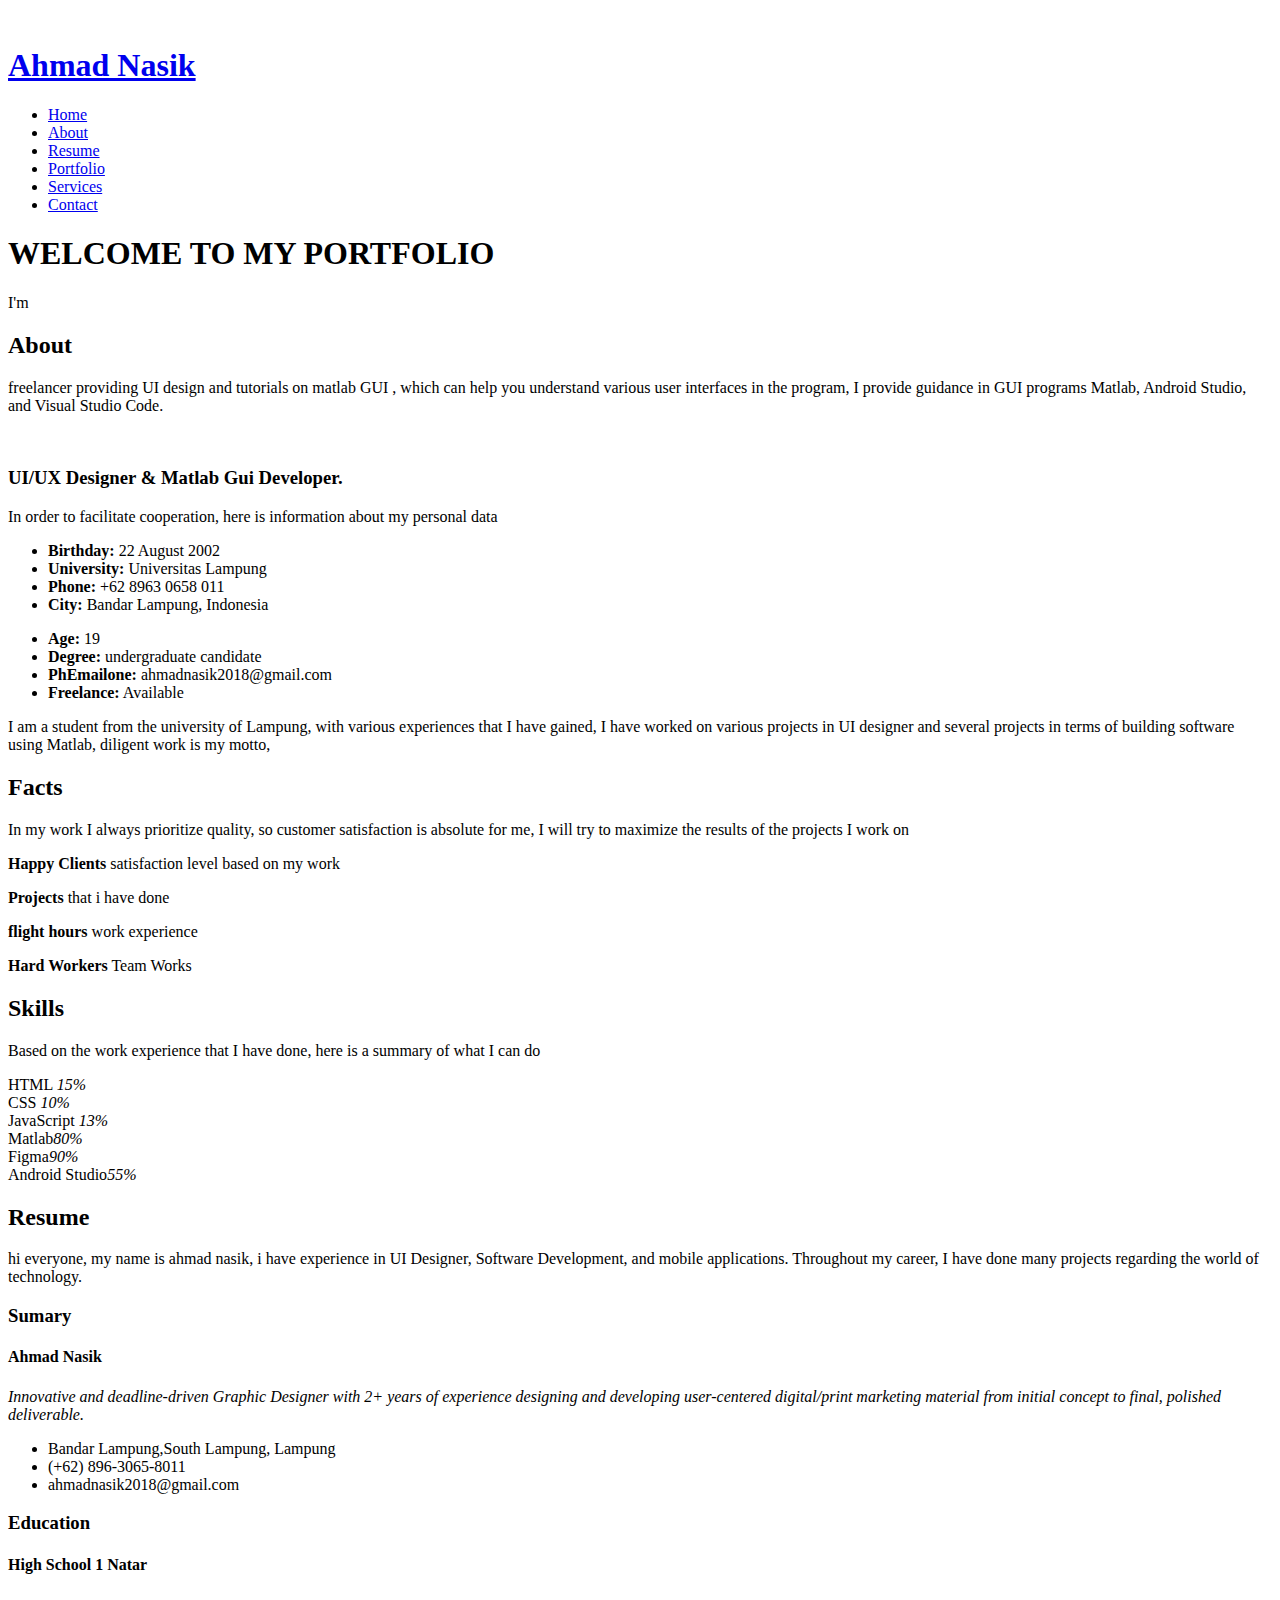
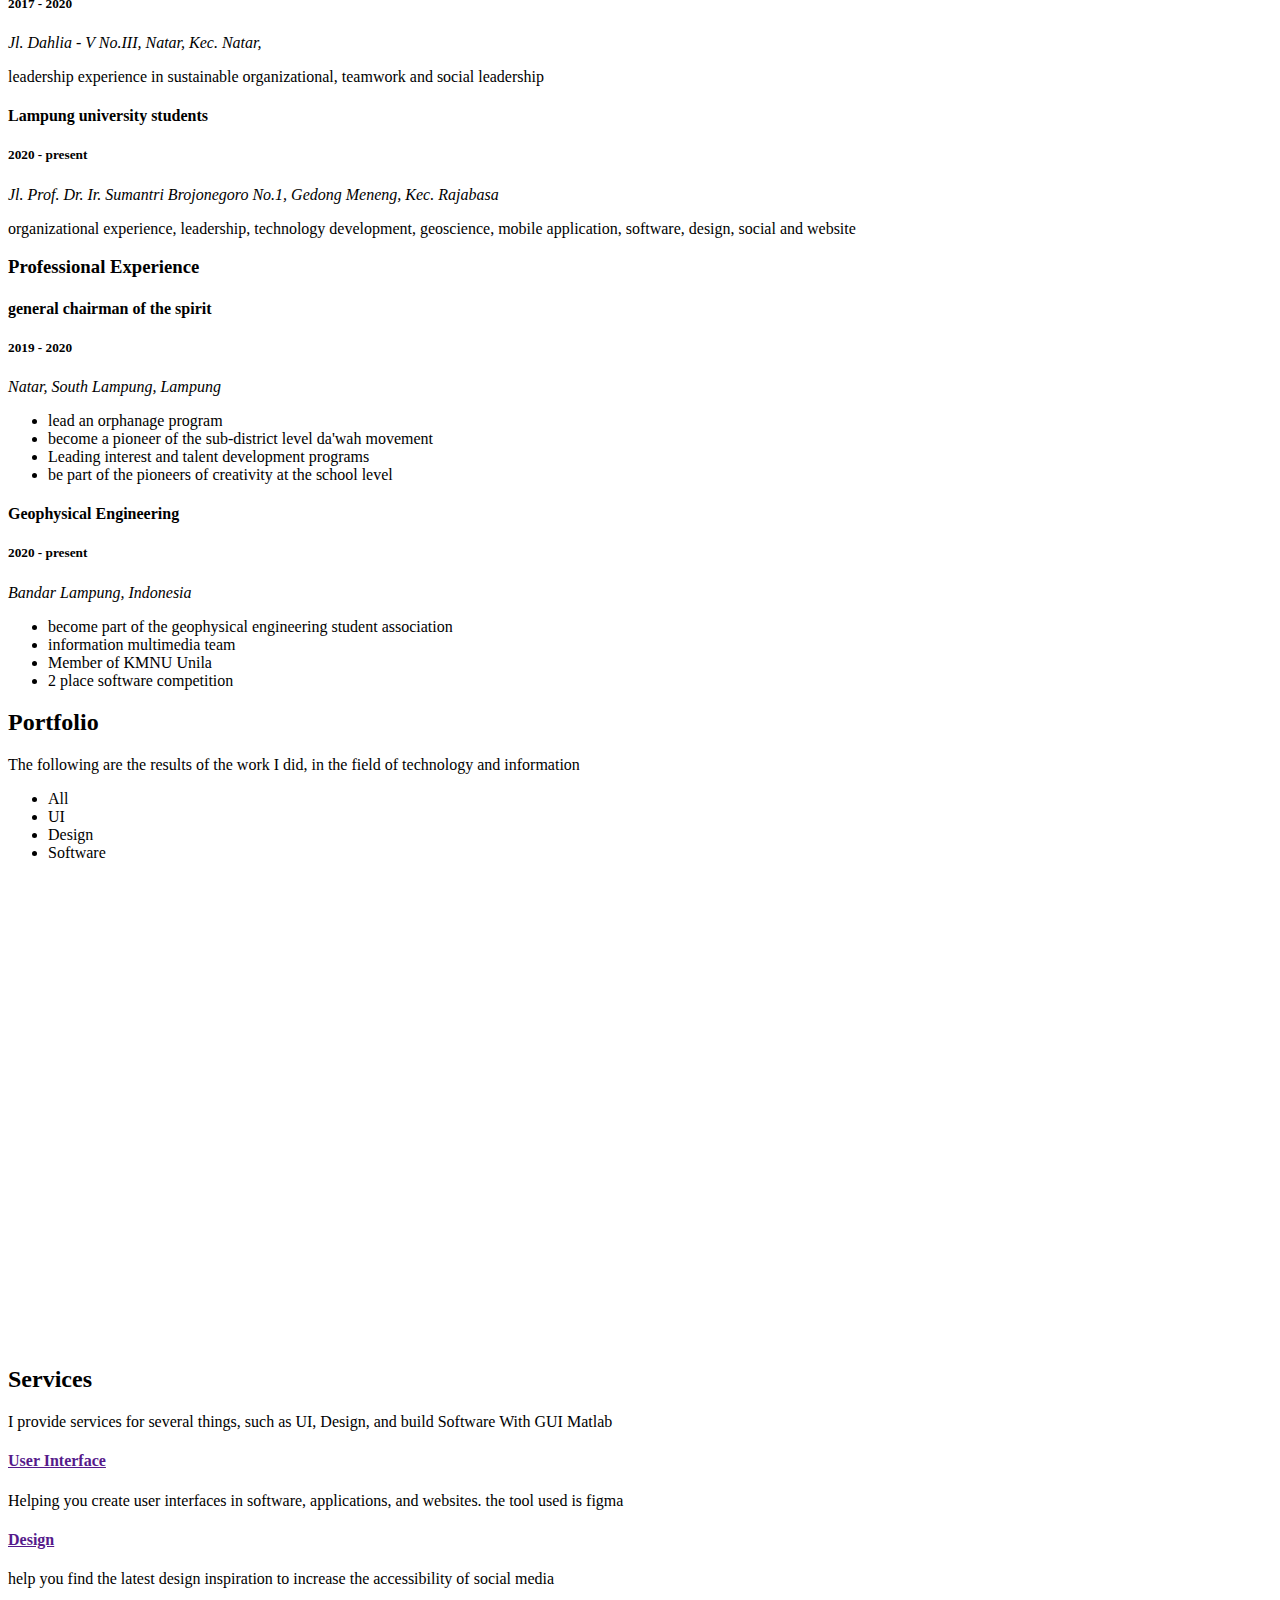
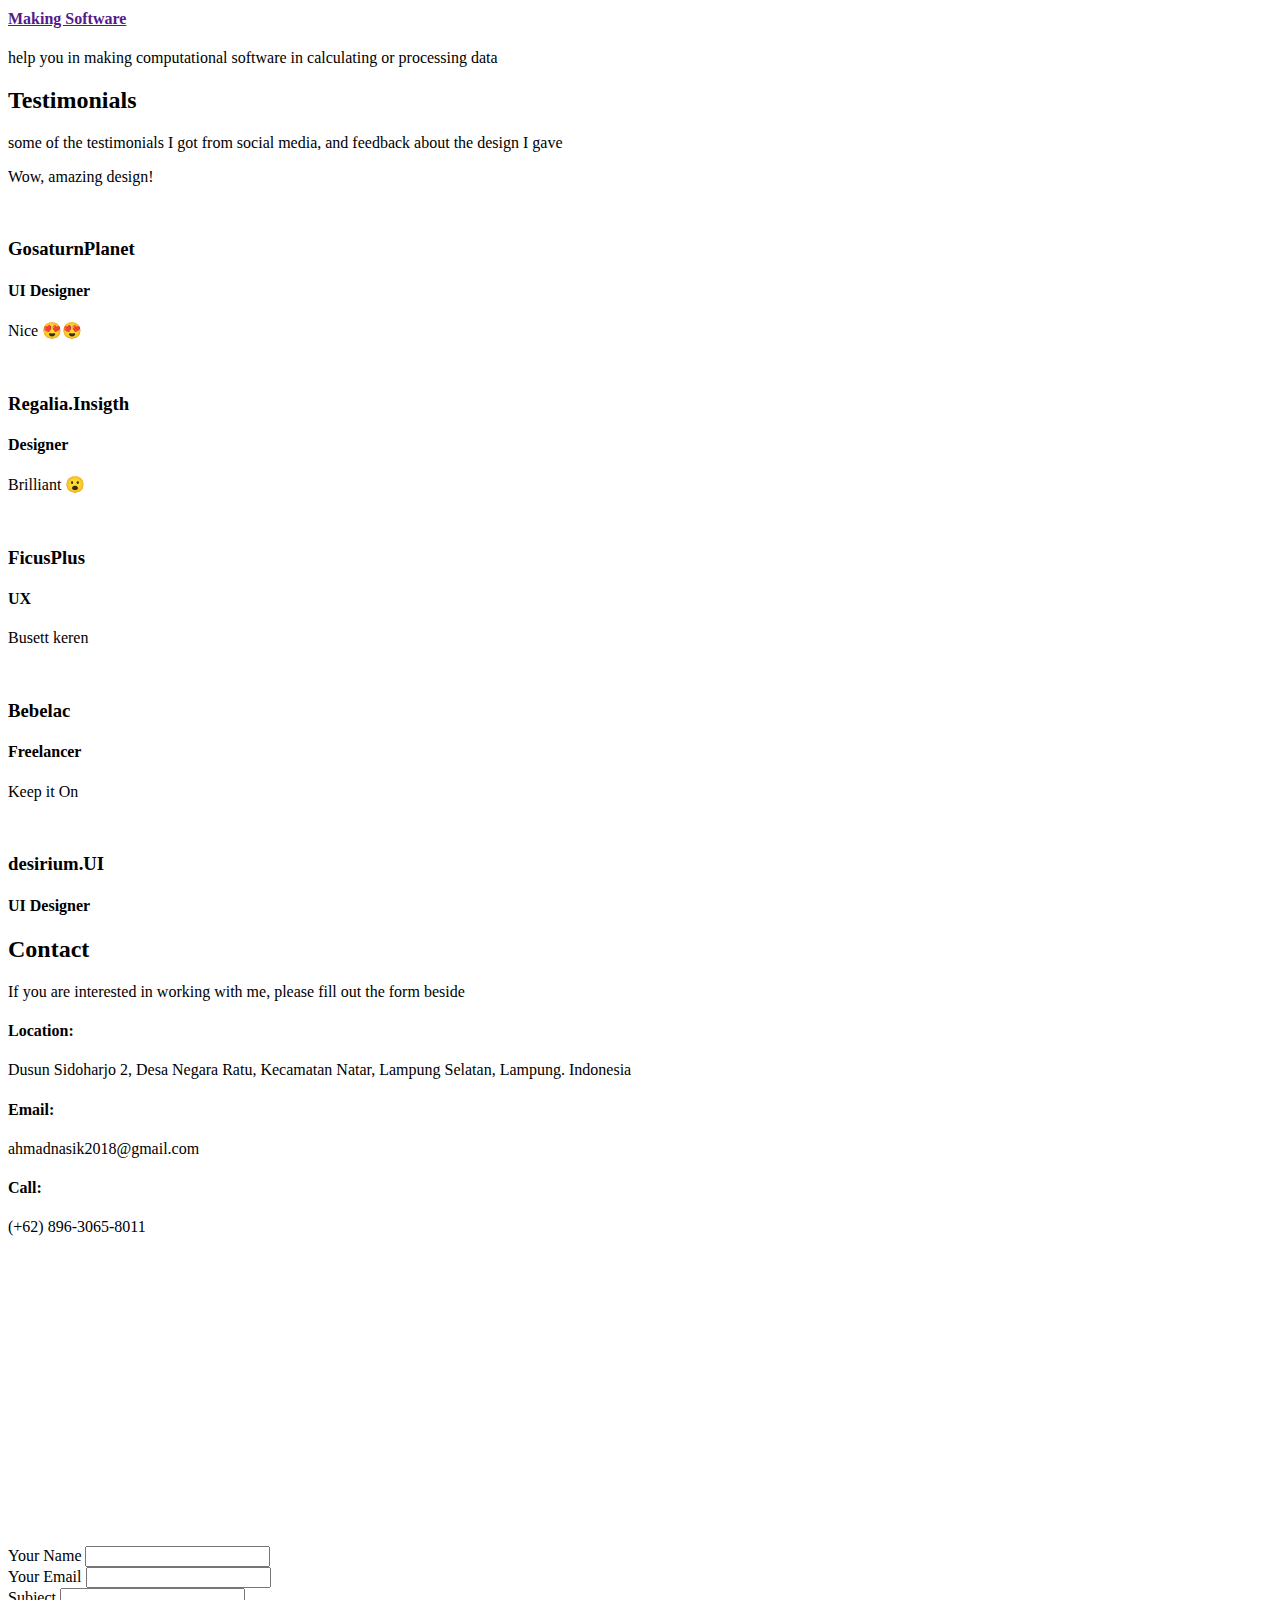
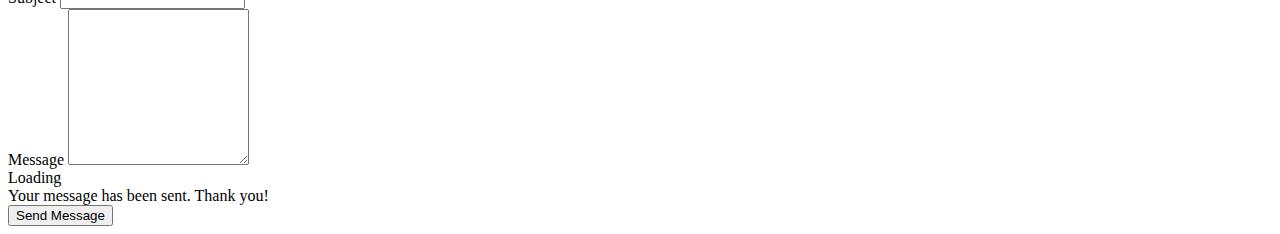
==== index.html @ 0ceb69dc "Add files via upload" ====
<!DOCTYPE html>
<html lang="en">

<head>
  <meta charset="utf-8">
  <meta content="width=device-width, initial-scale=1.0" name="viewport">

  <title>iPortfolio Bootstrap Template - Index</title>
  <meta content="" name="description">
  <meta content="" name="keywords">

  <!-- Favicons -->
  <link href="assets/img/favicon.png" rel="icon">
  <link href="assets/img/apple-touch-icon.png" rel="apple-touch-icon">

  <!-- Google Fonts -->
  <link href="https://fonts.googleapis.com/css?family=Open+Sans:300,300i,400,400i,600,600i,700,700i|Raleway:300,300i,400,400i,500,500i,600,600i,700,700i|Poppins:300,300i,400,400i,500,500i,600,600i,700,700i" rel="stylesheet">

  <!-- Vendor CSS Files -->
  <link href="assets/vendor/aos/aos.css" rel="stylesheet">
  <link href="assets/vendor/bootstrap/css/bootstrap.min.css" rel="stylesheet">
  <link href="assets/vendor/bootstrap-icons/bootstrap-icons.css" rel="stylesheet">
  <link href="assets/vendor/boxicons/css/boxicons.min.css" rel="stylesheet">
  <link href="assets/vendor/glightbox/css/glightbox.min.css" rel="stylesheet">
  <link href="assets/vendor/swiper/swiper-bundle.min.css" rel="stylesheet">

  <!-- Template Main CSS File -->
  <link href="assets/css/style.css" rel="stylesheet">

  <!-- =======================================================
  * Template Name: iPortfolio - v3.7.0
  * Template URL: https://bootstrapmade.com/iportfolio-bootstrap-portfolio-websites-template/
  * Author: BootstrapMade.com
  * License: https://bootstrapmade.com/license/
  ======================================================== -->
</head>

<body>

  <!-- ======= Mobile nav toggle button ======= -->
  <i class="bi bi-list mobile-nav-toggle d-xl-none"></i>

  <!-- ======= Header ======= -->
  <header id="header">
    <div class="d-flex flex-column">

      <div class="profile">
        <img src="assets/img/profile-img.jpeg" alt="" class="img-fluid rounded-circle">
        <h1 class="text-light"><a href="index.html">Ahmad Nasik</a></h1>
        <div class="social-links mt-3 text-center">
          <a href="@UI_UX_AhmadNasik" class="twitter"><i class="bx bxl-telegram"></i></a>
          <a href="https://web.facebook.com/ahmad.nasik.948" class="facebook"><i class="bx bxl-facebook"></i></a>
          <a href="https://instagram.com/ahmad_nasik.08?igshid=YmMyMTA2M2Y=" class="instagram"><i class="bx bxl-instagram"></i></a>
          <a href="https://dribbble.com/AhmadNasik" class="google-plus"><i class="bx bxl-dribbble"></i></a>
        </div>
      </div>

      <nav id="navbar" class="nav-menu navbar">
        <ul>
          <li><a href="#hero" class="nav-link scrollto active"><i class="bx bx-home"></i> <span>Home</span></a></li>
          <li><a href="#about" class="nav-link scrollto"><i class="bx bx-user"></i> <span>About</span></a></li>
          <li><a href="#resume" class="nav-link scrollto"><i class="bx bx-file-blank"></i> <span>Resume</span></a></li>
          <li><a href="#portfolio" class="nav-link scrollto"><i class="bx bx-book-content"></i> <span>Portfolio</span></a></li>
          <li><a href="#services" class="nav-link scrollto"><i class="bx bx-server"></i> <span>Services</span></a></li>
          <li><a href="#contact" class="nav-link scrollto"><i class="bx bx-envelope"></i> <span>Contact</span></a></li>
        </ul>
      </nav><!-- .nav-menu -->
    </div>
  </header><!-- End Header -->

  <!-- ======= Hero Section ======= -->
  <section id="hero" class="d-flex flex-column justify-content-center align-items-center">
    <div class="hero-container" data-aos="fade-in">
      <h1>WELCOME TO MY PORTFOLIO</h1>
      <p>I'm <span class="typed" data-typed-items="Designer, Developer, Engineer"></span></p>
    </div>
  </section><!-- End Hero -->

  <main id="main">

    <!-- ======= About Section ======= -->
    <section id="about" class="about">
      <div class="container">

        <div class="section-title">
          <h2>About</h2>
          <p>freelancer providing UI design and tutorials on matlab GUI , which can help you understand various user interfaces in the program, I provide guidance in GUI programs Matlab, Android Studio, and Visual Studio Code.</p>
        </div>

        <div class="row">
          <div class="col-lg-4" data-aos="fade-right">
            <img src="assets/img/profile2-img.png" class="img-fluid" alt="">
          </div>
          <div class="col-lg-8 pt-4 pt-lg-0 content" data-aos="fade-left">
            <h3>UI/UX Designer &amp; Matlab Gui Developer.</h3>
            <p class="fst-italic">
              In order to facilitate cooperation, here is information about my personal data
            </p>
            <div class="row">
              <div class="col-lg-6">
                <ul>
                  <li><i class="bi bi-chevron-right"></i> <strong>Birthday:</strong> <span>22 August 2002</span></li>
                  <li><i class="bi bi-chevron-right"></i> <strong>University:</strong> <span>Universitas Lampung</span></li>
                  <li><i class="bi bi-chevron-right"></i> <strong>Phone:</strong> <span>+62 8963 0658 011</span></li>
                  <li><i class="bi bi-chevron-right"></i> <strong>City:</strong> <span>Bandar Lampung, Indonesia</span></li>
                </ul>
              </div>
              <div class="col-lg-6">
                <ul>
                  <li><i class="bi bi-chevron-right"></i> <strong>Age:</strong> <span>19</span></li>
                  <li><i class="bi bi-chevron-right"></i> <strong>Degree:</strong> <span>undergraduate candidate</span></li>
                  <li><i class="bi bi-chevron-right"></i> <strong>PhEmailone:</strong> <span>ahmadnasik2018@gmail.com</span></li>
                  <li><i class="bi bi-chevron-right"></i> <strong>Freelance:</strong> <span>Available</span></li>
                </ul>
              </div>
            </div>
            <p>
              I am a student from the university of Lampung, with various experiences that I have gained, I have worked on various
              projects in UI designer and several projects in terms of building software using Matlab, diligent work is my motto,
              </p>
          </div>
        </div>

      </div>
    </section><!-- End About Section -->

    <!-- ======= Facts Section ======= -->
    <section id="facts" class="facts">
      <div class="container">

        <div class="section-title">
          <h2>Facts</h2>
          <p>In my work I always prioritize quality, so customer satisfaction is absolute for me, I will try to maximize the results of the projects I work on<p>
          </div>

        <div class="row no-gutters">

          <div class="col-lg-3 col-md-6 d-md-flex align-items-md-stretch" data-aos="fade-up">
            <div class="count-box">
              <i class="bi bi-emoji-smile"></i>
              <span data-purecounter-start="0" data-purecounter-end="25" data-purecounter-duration="1" class="purecounter"></span>
              <p><strong>Happy Clients</strong>  satisfaction level based on my work</p>
            </div>
          </div>

          <div class="col-lg-3 col-md-6 d-md-flex align-items-md-stretch" data-aos="fade-up" data-aos-delay="100">
            <div class="count-box">
              <i class="bi bi-journal-richtext"></i>
              <span data-purecounter-start="0" data-purecounter-end="13" data-purecounter-duration="1" class="purecounter"></span>
              <p><strong>Projects</strong>  that i have done</p>
            </div>
          </div>

          <div class="col-lg-3 col-md-6 d-md-flex align-items-md-stretch" data-aos="fade-up" data-aos-delay="200">
            <div class="count-box">
              <i class="bi bi-speedometer2"></i>
              <span data-purecounter-start="0" data-purecounter-end="3360" data-purecounter-duration="1" class="purecounter"></span>
              <p><strong>flight hours</strong> work experience</p>
            </div>
          </div>

          <div class="col-lg-3 col-md-6 d-md-flex align-items-md-stretch" data-aos="fade-up" data-aos-delay="300">
            <div class="count-box">
              <i class="bi bi-people"></i>
              <span data-purecounter-start="0" data-purecounter-end="15" data-purecounter-duration="1" class="purecounter"></span>
              <p><strong>Hard Workers</strong> Team Works</p>
            </div>
          </div>

        </div>

      </div>
    </section><!-- End Facts Section -->

    <!-- ======= Skills Section ======= -->
    <section id="skills" class="skills section-bg">
      <div class="container">

        <div class="section-title2">
          <h2>Skills</h2>
          <p>Based on the work experience that I have done, here is a summary of what I can do
        </div>

        <div class="row skills-content">

          <div class="col-lg-6" data-aos="fade-up">

            <div class="progress">
              <span class="skill">HTML <i class="val">15%</i></span>
              <div class="progress-bar-wrap">
                <div class="progress-bar" role="progressbar" aria-valuenow="15" aria-valuemin="0" aria-valuemax="100"></div>
              </div>
            </div>

            <div class="progress">
              <span class="skill">CSS <i class="val">10%</i></span>
              <div class="progress-bar-wrap">
                <div class="progress-bar" role="progressbar" aria-valuenow="10" aria-valuemin="0" aria-valuemax="100"></div>
              </div>
            </div>

            <div class="progress">
              <span class="skill">JavaScript <i class="val">13%</i></span>
              <div class="progress-bar-wrap">
                <div class="progress-bar" role="progressbar" aria-valuenow="13" aria-valuemin="0" aria-valuemax="100"></div>
              </div>
            </div>

          </div>

          <div class="col-lg-6" data-aos="fade-up" data-aos-delay="100">

            <div class="progress">
              <span class="skill">Matlab<i class="val">80%</i></span>
              <div class="progress-bar-wrap">
                <div class="progress-bar" role="progressbar" aria-valuenow="80" aria-valuemin="0" aria-valuemax="100"></div>
              </div>
            </div>

            <div class="progress">
              <span class="skill">Figma<i class="val">90%</i></span>
              <div class="progress-bar-wrap">
                <div class="progress-bar" role="progressbar" aria-valuenow="90" aria-valuemin="0" aria-valuemax="100"></div>
              </div>
            </div>

            <div class="progress">
              <span class="skill">Android Studio<i class="val">55%</i></span>
              <div class="progress-bar-wrap">
                <div class="progress-bar" role="progressbar" aria-valuenow="55" aria-valuemin="0" aria-valuemax="100"></div>
              </div>
            </div>

          </div>

        </div>

      </div>
    </section><!-- End Skills Section -->

    <!-- ======= Resume Section ======= -->
    <section id="resume" class="resume">
      <div class="container">

        <div class="section-title">
          <h2>Resume</h2>
          <p>hi everyone, my name is ahmad nasik, i have experience in UI Designer, Software Development, and mobile applications. Throughout my career, I have done many projects regarding the world of technology.</p>
        </div>

        <div class="row">
          <div class="col-lg-6" data-aos="fade-up">
            <h3 class="resume-title">Sumary</h3>
            <div class="resume-item pb-0">
              <h4>Ahmad Nasik</h4>
              <p><em>Innovative and deadline-driven Graphic Designer with 2+ years of experience designing and developing user-centered digital/print marketing material from initial concept to final, polished deliverable.</em></p>
              <ul>
                <li>Bandar Lampung,South Lampung, Lampung</li>
                <li>(+62) 896-3065-8011</li>
                <li>ahmadnasik2018@gmail.com</li>
              </ul>
            </div>

            <h3 class="resume-title">Education</h3>
            <div class="resume-item">
              <h4>High School 1 Natar </h4>
              <h5>2017 - 2020</h5>
              <p><em>Jl. Dahlia - V No.III, Natar, Kec. Natar,</em></p>
              <p>leadership experience in sustainable organizational, teamwork and social leadership</p>
            </div>
            <div class="resume-item">
              <h4>Lampung university students</h4>
              <h5>2020 - present</h5>
              <p><em>Jl. Prof. Dr. Ir. Sumantri Brojonegoro No.1, Gedong Meneng, Kec. Rajabasa</em></p>
              <p>organizational experience, leadership, technology development, geoscience, mobile application, software, design, social and website</p>
            </div>
          </div>
          <div class="col-lg-6" data-aos="fade-up" data-aos-delay="100">
            <h3 class="resume-title">Professional Experience</h3>
            <div class="resume-item">
              <h4>general chairman of the spirit</h4>
              <h5>2019 - 2020</h5>
              <p><em>Natar, South Lampung, Lampung </em></p>
              <ul>
                <li>lead an orphanage program</li>
                <li>become a pioneer of the sub-district level da'wah movement </li>
                <li>Leading interest and talent development programs</li>
                <li>be part of the pioneers of creativity at the school level</li>
              </ul>
            </div>
            <div class="resume-item">
              <h4>Geophysical Engineering</h4>
              <h5>2020 - present</h5>
              <p><em>Bandar Lampung, Indonesia</em></p>
              <ul>
                <li>become part of the geophysical engineering student association</li>
                <li>information multimedia team</li>
                <li>Member of KMNU Unila</li>
                <li>2 place software competition</li>
              </ul>
            </div>
          </div>
        </div>

      </div>
    </section><!-- End Resume Section -->

    <!-- ======= Portfolio Section ======= -->
    <section id="portfolio" class="portfolio section-bg">
      <div class="container">

        <div class="section-title">
          <h2>Portfolio</h2>
          <p>The following are the results of the work I did, in the field of technology and information</p>
        </div>

        <div class="row" data-aos="fade-up">
          <div class="col-lg-12 d-flex justify-content-center">
            <ul id="portfolio-flters">
              <li data-filter="*" class="filter-active">All</li>
              <li data-filter=".filter-UI">UI</li>
              <li data-filter=".filter-Design">Design</li>
              <li data-filter=".filter-Software">Software</li>
            </ul>
          </div>
        </div>

        <div class="row portfolio-container" data-aos="fade-up" data-aos-delay="100">

          <div class="col-lg-4 col-md-6 portfolio-item filter-UI">
            <div class="portfolio-wrap">
              <img src="assets/img/portfolio/portfolio-1.png" class="img-fluid" alt="">
              <div class="portfolio-links">
                <a href="assets/img/portfolio/portfolio-1.png" data-gallery="portfolioGallery" class="portfolio-lightbox" title="UI 1"><i class="bx bx-plus"></i></a>
              </div>
            </div>
          </div>

          <div class="col-lg-4 col-md-6 portfolio-item filter-Software">
            <div class="portfolio-wrap">
              <img src="assets/img/portfolio/portfolio-4.png" class="img-fluid" alt="">
              <div class="portfolio-links">
                <a href="assets/img/portfolio/portfolio-4.png" data-gallery="portfolioGallery" class="portfolio-lightbox" title="Web 3"><i class="bx bx-plus"></i></a>
              </div>
            </div>
          </div>

          <div class="col-lg-4 col-md-6 portfolio-item filter-UI">
            <div class="portfolio-wrap">
              <img src="assets/img/portfolio/portfolio-3.png" class="img-fluid" alt="">
              <div class="portfolio-links">
                <a href="assets/img/portfolio/portfolio-3.png" data-gallery="portfolioGallery" class="portfolio-lightbox" title="UI 2"><i class="bx bx-plus"></i></a>
              </div>
            </div>
          </div>

          <div class="col-lg-4 col-md-6 portfolio-item filter-Design">
            <div class="portfolio-wrap">
              <img src="assets/img/portfolio/portfolio-2.jpg" class="img-fluid" alt="">
              <div class="portfolio-links">
                <a href="assets/img/portfolio/portfolio-2.jpg" data-gallery="portfolioGallery" class="portfolio-lightbox" title="Card 2"><i class="bx bx-plus"></i></a>
              </div>
            </div>
          </div>

          <div class="col-lg-4 col-md-6 portfolio-item filter-Software">
            <div class="portfolio-wrap">
              <img src="assets/img/portfolio/portfolio-5.png" class="img-fluid" alt="">
              <div class="portfolio-links">
                <a href="assets/img/portfolio/portfolio-5.png" data-gallery="portfolioGallery" class="portfolio-lightbox" title="Web 2"><i class="bx bx-plus"></i></a>
                <a href="portfolio-details.html" title="More Details"><i class="bx bx-link"></i></a>
              </div>
            </div>
          </div>

          <div class="col-lg-4 col-md-6 portfolio-item filter-UI">
            <div class="portfolio-wrap">
              <img src="assets/img/portfolio/portfolio-6.png" class="img-fluid" alt="">
              <div class="portfolio-links">
                <a href="assets/img/portfolio/portfolio-6.png" data-gallery="portfolioGallery" class="portfolio-lightbox" title="UI 3"><i class="bx bx-plus"></i></a>
              </div>
            </div>
          </div>

          <div class="col-lg-4 col-md-6 portfolio-item filter-Design">
            <div class="portfolio-wrap">
              <img src="assets/img/portfolio/portfolio-7.jpg" class="img-fluid" alt="">
              <div class="portfolio-links">
                <a href="assets/img/portfolio/portfolio-7.jpg" data-gallery="portfolioGallery" class="portfolio-lightbox" title="Card 1"><i class="bx bx-plus"></i></a>
              </div>
            </div>
          </div>

          <div class="col-lg-4 col-md-6 portfolio-item filter-Design">
            <div class="portfolio-wrap">
              <img src="assets/img/portfolio/portfolio-8.jpg" class="img-fluid" alt="">
              <div class="portfolio-links">
                <a href="assets/img/portfolio/portfolio-8.jpg" data-gallery="portfolioGallery" class="portfolio-lightbox" title="Card 3"><i class="bx bx-plus"></i></a>
              </div>
            </div>
          </div>

          <div class="col-lg-4 col-md-6 portfolio-item filter-Software">
            <div class="portfolio-wrap">
              <img src="assets/img/portfolio/portfolio-9.png" class="img-fluid" alt="">
              <div class="portfolio-links">
                <a href="assets/img/portfolio/portfolio-9.png" data-gallery="portfolioGallery" class="portfolio-lightbox" title="Web 3"><i class="bx bx-plus"></i></a>
              </div>
            </div>
          </div>

          <div class="col-lg-4 col-md-6 portfolio-item filter-UI">
            <div class="portfolio-wrap">
              <img src="assets/img/portfolio/portfolio-10.png" class="img-fluid" alt="">
              <div class="portfolio-links">
                <a href="assets/img/portfolio/portfolio-10.png" data-gallery="portfolioGallery" class="portfolio-lightbox" title="App 4"><i class="bx bx-plus"></i></a>
              </div>
            </div>
          </div>

          <div class="col-lg-4 col-md-6 portfolio-item filter-UI">
            <div class="portfolio-wrap">
              <img src="assets/img/portfolio/portfolio-11.png" class="img-fluid" alt="">
              <div class="portfolio-links">
                <a href="assets/img/portfolio/portfolio-11.png" data-gallery="portfolioGallery" class="portfolio-lightbox" title="App 5"><i class="bx bx-plus"></i></a>
              </div>
            </div>
          </div>


          <div class="col-lg-4 col-md-6 portfolio-item filter-UI">
             <div class="portfolio-wrap">
              <img src="assets/img/portfolio/portfolio-12.png" class="img-fluid" alt="">
              <div class="portfolio-links">
                <a href="assets/img/portfolio/portfolio-12.png" data-gallery="portfolioGallery" class="portfolio-lightbox" title="App 6"><i class="bx bx-plus"></i></a>
              </div>
            </div>
          </div>

          <div class="col-lg-4 col-md-6 portfolio-item filter-UI">
            <div class="portfolio-wrap">
              <img src="assets/img/portfolio/portfolio-13.png" class="img-fluid" alt="">
              <div class="portfolio-links">
                <a href="assets/img/portfolio/portfolio-13.png" data-gallery="portfolioGallery" class="portfolio-lightbox" title="App 7"><i class="bx bx-plus"></i></a>
              </div>
            </div>
          </div>

          <div class="col-lg-4 col-md-6 portfolio-item filter-UI">
            <div class="portfolio-wrap">
              <img src="assets/img/portfolio/portfolio-14.png" class="img-fluid" alt="">
              <div class="portfolio-links">
                <a href="assets/img/portfolio/portfolio-14.png" data-gallery="portfolioGallery" class="portfolio-lightbox" title="App 8"><i class="bx bx-plus"></i></a>
              </div>
            </div>
          </div>

          <div class="col-lg-4 col-md-6 portfolio-item filter-UI">
            <div class="portfolio-wrap">
              <img src="assets/img/portfolio/portfolio-15.png" class="img-fluid" alt="">
              <div class="portfolio-links">
                <a href="assets/img/portfolio/portfolio-15.png" data-gallery="portfolioGallery" class="portfolio-lightbox" title="App 9"><i class="bx bx-plus"></i></a>
              </div>
            </div>
          </div>

          <div class="col-lg-4 col-md-6 portfolio-item filter-UI">
            <div class="portfolio-wrap">
              <img src="assets/img/portfolio/portfolio-16.png" class="img-fluid" alt="">
              <div class="portfolio-links">
                <a href="assets/img/portfolio/portfolio-16.png" data-gallery="portfolioGallery" class="portfolio-lightbox"title="App 10"><i class="bx bx-plus"></i></a>
              </div>
            </div>
          </div>

          <div class="col-lg-4 col-md-6 portfolio-item filter-UI">
            <div class="portfolio-wrap">
              <img src="assets/img/portfolio/portfolio-17.png" class="img-fluid" alt="">
              <div class="portfolio-links">
                <a href="assets/img/portfolio/portfolio-17.png" data-gallery="portfolioGallery" class="portfolio-lightbox"
                  title="App 9"><i class="bx bx-plus"></i></a>
              </div>
            </div>
          </div>

          <div class="col-lg-4 col-md-6 portfolio-item filter-UI">
            <div class="portfolio-wrap">
              <img src="assets/img/portfolio/portfolio-18.png" class="img-fluid" alt="">
              <div class="portfolio-links">
                <a href="assets/img/portfolio/portfolio-18.png" data-gallery="portfolioGallery" class="portfolio-lightbox"
                  title="App 9"><i class="bx bx-plus"></i></a>
              </div>
            </div>
          </div>

          <div class="col-lg-4 col-md-6 portfolio-item filter-UI">
            <div class="portfolio-wrap">
              <img src="assets/img/portfolio/portfolio-19.png" class="img-fluid" alt="">
              <div class="portfolio-links">
                <a href="assets/img/portfolio/portfolio-19.png" data-gallery="portfolioGallery" class="portfolio-lightbox"
                  title="App 9"><i class="bx bx-plus"></i></a>
              </div>
            </div>
          </div>

          <div class="col-lg-4 col-md-6 portfolio-item filter-UI">
            <div class="portfolio-wrap">
              <img src="assets/img/portfolio/portfolio-20.png" class="img-fluid" alt="">
              <div class="portfolio-links">
                <a href="assets/img/portfolio/portfolio-20.png" data-gallery="portfolioGallery" class="portfolio-lightbox"
                  title="App 9"><i class="bx bx-plus"></i></a>
              </div>
            </div>
          </div>

          <div class="col-lg-4 col-md-6 portfolio-item filter-Design">
            <div class="portfolio-wrap">
              <img src="assets/img/portfolio/portfolio-21.jpg" class="img-fluid" alt="">
              <div class="portfolio-links">
                <a href="assets/img/portfolio/portfolio-21.jpg" data-gallery="portfolioGallery" class="portfolio-lightbox"
                  title="App 9"><i class="bx bx-plus"></i></a>
              </div>
            </div>
          </div>

          <div class="col-lg-4 col-md-6 portfolio-item filter-Design">
            <div class="portfolio-wrap">
              <img src="assets/img/portfolio/portfolio-22.jpg" class="img-fluid" alt="">
              <div class="portfolio-links">
                <a href="assets/img/portfolio/portfolio-22.jpg" data-gallery="portfolioGallery" class="portfolio-lightbox"
                  title="App 9"><i class="bx bx-plus"></i></a>
              </div>
            </div>
          </div>

          <div class="col-lg-4 col-md-6 portfolio-item filter-Design">
            <div class="portfolio-wrap">
              <img src="assets/img/portfolio/portfolio-23.jpg" class="img-fluid" alt="">
              <div class="portfolio-links">
                <a href="assets/img/portfolio/portfolio-23.jpg" data-gallery="portfolioGallery" class="portfolio-lightbox"
                  title="App 9"><i class="bx bx-plus"></i></a>
              </div>
            </div>
          </div>

          <div class="col-lg-4 col-md-6 portfolio-item filter-Design">
            <div class="portfolio-wrap">
              <img src="assets/img/portfolio/portfolio-24.jpg" class="img-fluid" alt="">
              <div class="portfolio-links">
                <a href="assets/img/portfolio/portfolio-24.jpg" data-gallery="portfolioGallery" class="portfolio-lightbox"
                  title="App 9"><i class="bx bx-plus"></i></a>
              </div>
            </div>
          </div>

          <div class="col-lg-4 col-md-6 portfolio-item filter-Design">
            <div class="portfolio-wrap">
              <img src="assets/img/portfolio/portfolio-25.jpg" class="img-fluid" alt="">
              <div class="portfolio-links">
                <a href="assets/img/portfolio/portfolio-25.jpg" data-gallery="portfolioGallery" class="portfolio-lightbox"
                  title="App 9"><i class="bx bx-plus"></i></a>
              </div>
            </div>
          </div>

          <div class="col-lg-4 col-md-6 portfolio-item filter-Design">
            <div class="portfolio-wrap">
              <img src="assets/img/portfolio/portfolio-26.jpg" class="img-fluid" alt="">
              <div class="portfolio-links">
                <a href="assets/img/portfolio/portfolio-26.jpg" data-gallery="portfolioGallery" class="portfolio-lightbox"
                  title="App 9"><i class="bx bx-plus"></i></a>
              </div>
            </div>
          </div>

          

        </div>
       

      </div>
    </section><!-- End Portfolio Section -->

    <!-- ======= Services Section ======= -->
    <section id="services" class="services">
      <div class="container">

        <div class="section-title">
          <h2>Services</h2>
          <p>I provide services for several things, such as UI, Design, and build Software With GUI Matlab</p>
        </div>

        <div class="row">
          <div class="col-lg-4 col-md-6 icon-box" data-aos="fade-up">
            <div class="icon"><i class="bi bi-x-diamond-fill"></i></div>
            <h4 class="title"><a href="">User Interface</a></h4>
            <p class="description">Helping you create user interfaces in software, applications, and websites. the tool used is figma</p>
          </div>
          <div class="col-lg-4 col-md-6 icon-box" data-aos="fade-up" data-aos-delay="100">
            <div class="icon"><i class="bi bi-droplet-half"></i></div>
            <h4 class="title"><a href="">Design</a></h4>
            <p class="description">help you find the latest design inspiration to increase the accessibility of social media</p>
          </div>
          <div class="col-lg-4 col-md-6 icon-box" data-aos="fade-up" data-aos-delay="200">
            <div class="icon"><i class="bi bi-tools"></i></div>
            <h4 class="title"><a href="">Making Software</a></h4>
            <p class="description">help you in making computational software in calculating or processing data</p>
          </div>
        </div>

      </div>
    </section><!-- End Services Section -->

    <!-- ======= Testimonials Section ======= -->
    <section id="testimonials" class="testimonials section-bg">
      <div class="container">

        <div class="section-title">
          <h2>Testimonials</h2>
          <p>some of the testimonials I got from social media, and feedback about the design I gave</p>
        </div>

        <div class="testimonials-slider swiper" data-aos="fade-up" data-aos-delay="100">
          <div class="swiper-wrapper">

            <div class="swiper-slide">
              <div class="testimonial-item" data-aos="fade-up">
                <p>
                  <i class="bx bxs-quote-alt-left quote-icon-left"></i>
                  Wow, amazing design!
                  <i class="bx bxs-quote-alt-right quote-icon-right"></i>
                </p>
                <img src="assets/img/testimonials/testimonials-1.jpg" class="testimonial-img" alt="">
                <h3>GosaturnPlanet</h3>
                <h4>UI Designer</h4>
              </div>
            </div><!-- End testimonial item -->

            <div class="swiper-slide">
              <div class="testimonial-item" data-aos="fade-up" data-aos-delay="100">
                <p>
                  <i class="bx bxs-quote-alt-left quote-icon-left"></i>
                  Nice 😍😍
                  <i class="bx bxs-quote-alt-right quote-icon-right"></i>
                </p>
                <img src="assets/img/testimonials/testimonials-2.jpg" class="testimonial-img" alt="">
                <h3>Regalia.Insigth</h3>
                <h4>Designer</h4>
              </div>
            </div><!-- End testimonial item -->

            <div class="swiper-slide">
              <div class="testimonial-item" data-aos="fade-up" data-aos-delay="200">
                <p>
                  <i class="bx bxs-quote-alt-left quote-icon-left"></i>
                  Brilliant 😮
                  <i class="bx bxs-quote-alt-right quote-icon-right"></i>
                </p>
                <img src="assets/img/testimonials/testimonials-3.jpg" class="testimonial-img" alt="">
                <h3>FicusPlus</h3>
                <h4>UX</h4>
              </div>
            </div><!-- End testimonial item -->

            <div class="swiper-slide">
              <div class="testimonial-item" data-aos="fade-up" data-aos-delay="300">
                <p>
                  <i class="bx bxs-quote-alt-left quote-icon-left"></i>
                  Busett keren
                  <i class="bx bxs-quote-alt-right quote-icon-right"></i>
                </p>
                <img src="assets/img/testimonials/testimonials-4.jpg" class="testimonial-img" alt="">
                <h3>Bebelac</h3>
                <h4>Freelancer</h4>
              </div>
            </div><!-- End testimonial item -->

            <div class="swiper-slide">
              <div class="testimonial-item" data-aos="fade-up" data-aos-delay="400">
                <p>
                  <i class="bx bxs-quote-alt-left quote-icon-left"></i>
                  Keep it On
                  <i class="bx bxs-quote-alt-right quote-icon-right"></i>
                </p>
                <img src="assets/img/testimonials/testimonials-5.jpg" class="testimonial-img" alt="">
                <h3>desirium.UI</h3>
                <h4>UI Designer</h4>
              </div>
            </div><!-- End testimonial item -->

          </div>
          <div class="swiper-pagination"></div>
        </div>

      </div>
    </section><!-- End Testimonials Section -->

    <!-- ======= Contact Section ======= -->
    <section id="contact" class="contact">
      <div class="container">

        <div class="section-title">
          <h2>Contact</h2>
          <p>If you are interested in working with me, please fill out the form beside</p>
        </div>

        <div class="row" data-aos="fade-in">

          <div class="col-lg-5 d-flex align-items-stretch">
            <div class="info">
              <div class="address">
                <i class="bi bi-geo-alt"></i>
                <h4>Location:</h4>
                <p>Dusun Sidoharjo 2, Desa Negara Ratu, Kecamatan Natar, Lampung Selatan, Lampung. Indonesia </p>
              </div>

              <div class="email">
                <i class="bi bi-envelope"></i>
                <h4>Email:</h4>
                <p>ahmadnasik2018@gmail.com</p>
              </div>

              <div class="phone">
                <i class="bi bi-phone"></i>
                <h4>Call:</h4>
                <p>(+62) 896-3065-8011</p>
              </div>

              <iframe src="https://www.google.com/maps/embed?data=!4m9!1m3!11m2!2sofDwpk23RLCU2XmI1hoVTg!3e3!3m4!1s0x2e40cf3efdcc8e23:0x2e8c3bd7892ef570!8m2!3d-5.2934909!4d105.1822548" frameborder="0" style="border:0; width: 100%; height: 290px;" allowfullscreen></iframe>
            </div>

          </div>

          <div class="col-lg-7 mt-5 mt-lg-0 d-flex align-items-stretch">
            <form action="forms/contact.php" method="post" role="form" class="php-email-form">
              <div class="row">
                <div class="form-group col-md-6">
                  <label for="name">Your Name</label>
                  <input type="text" name="name" class="form-control" id="name" required>
                </div>
                <div class="form-group col-md-6">
                  <label for="name">Your Email</label>
                  <input type="email" class="form-control" name="email" id="email" required>
                </div>
              </div>
              <div class="form-group">
                <label for="name">Subject</label>
                <input type="text" class="form-control" name="subject" id="subject" required>
              </div>
              <div class="form-group">
                <label for="name">Message</label>
                <textarea class="form-control" name="message" rows="10" required></textarea>
              </div>
              <div class="my-3">
                <div class="loading">Loading</div>
                <div class="error-message"></div>
                <div class="sent-message">Your message has been sent. Thank you!</div>
              </div>
              <div class="text-center"><button type="submit">Send Message</button></div>
            </form>
          </div>

        </div>

      </div>
    </section><!-- End Contact Section -->

  </main><!-- End #main -->

  <!-- ======= Footer ======= -->
  <footer id="footer">
    <div class="container">
      <div class="copyright">
         <strong><span></span></strong>
      </div>
      <div class="credits">
        <!-- All the links in the footer should remain intact. -->
        <!-- You can delete the links only if you purchased the pro version. -->
        <!-- Licensing information: https://bootstrapmade.com/license/ -->
        <!-- Purchase the pro version with working PHP/AJAX contact form: https://bootstrapmade.com/iportfolio-bootstrap-portfolio-websites-template/ -->
        <a href="https://bootstrapmade.com/"></a>
      </div>
    </div>
  </footer><!-- End  Footer -->

  <a href="#" class="back-to-top d-flex align-items-center justify-content-center"><i class="bi bi-arrow-up-short"></i></a>

  <!-- Vendor JS Files -->
  <script src="assets/vendor/purecounter/purecounter.js"></script>
  <script src="assets/vendor/aos/aos.js"></script>
  <script src="assets/vendor/bootstrap/js/bootstrap.bundle.min.js"></script>
  <script src="assets/vendor/glightbox/js/glightbox.min.js"></script>
  <script src="assets/vendor/isotope-layout/isotope.pkgd.min.js"></script>
  <script src="assets/vendor/swiper/swiper-bundle.min.js"></script>
  <script src="assets/vendor/typed.js/typed.min.js"></script>
  <script src="assets/vendor/waypoints/noframework.waypoints.js"></script>
  <script src="assets/vendor/php-email-form/validate.js"></script>

  <!-- Template Main JS File -->
  <script src="assets/js/main.js"></script>

</body>

</html>
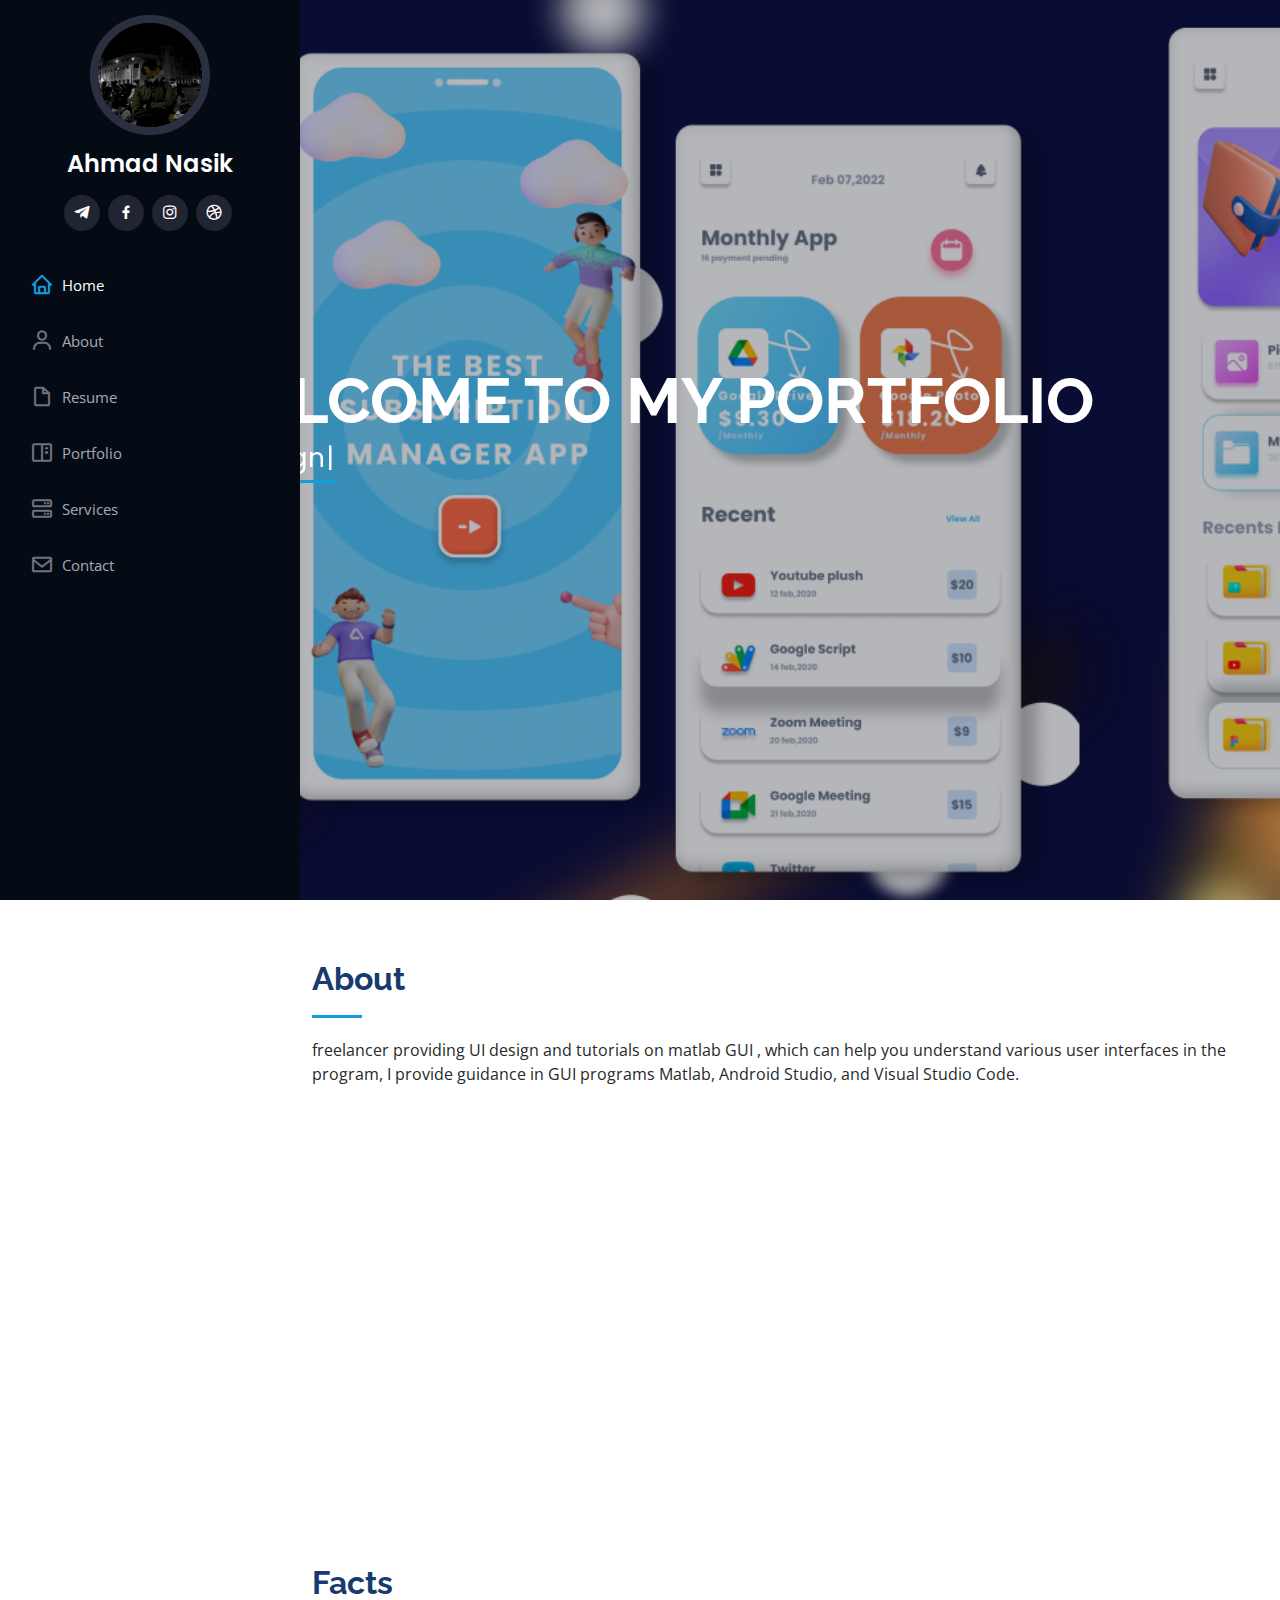
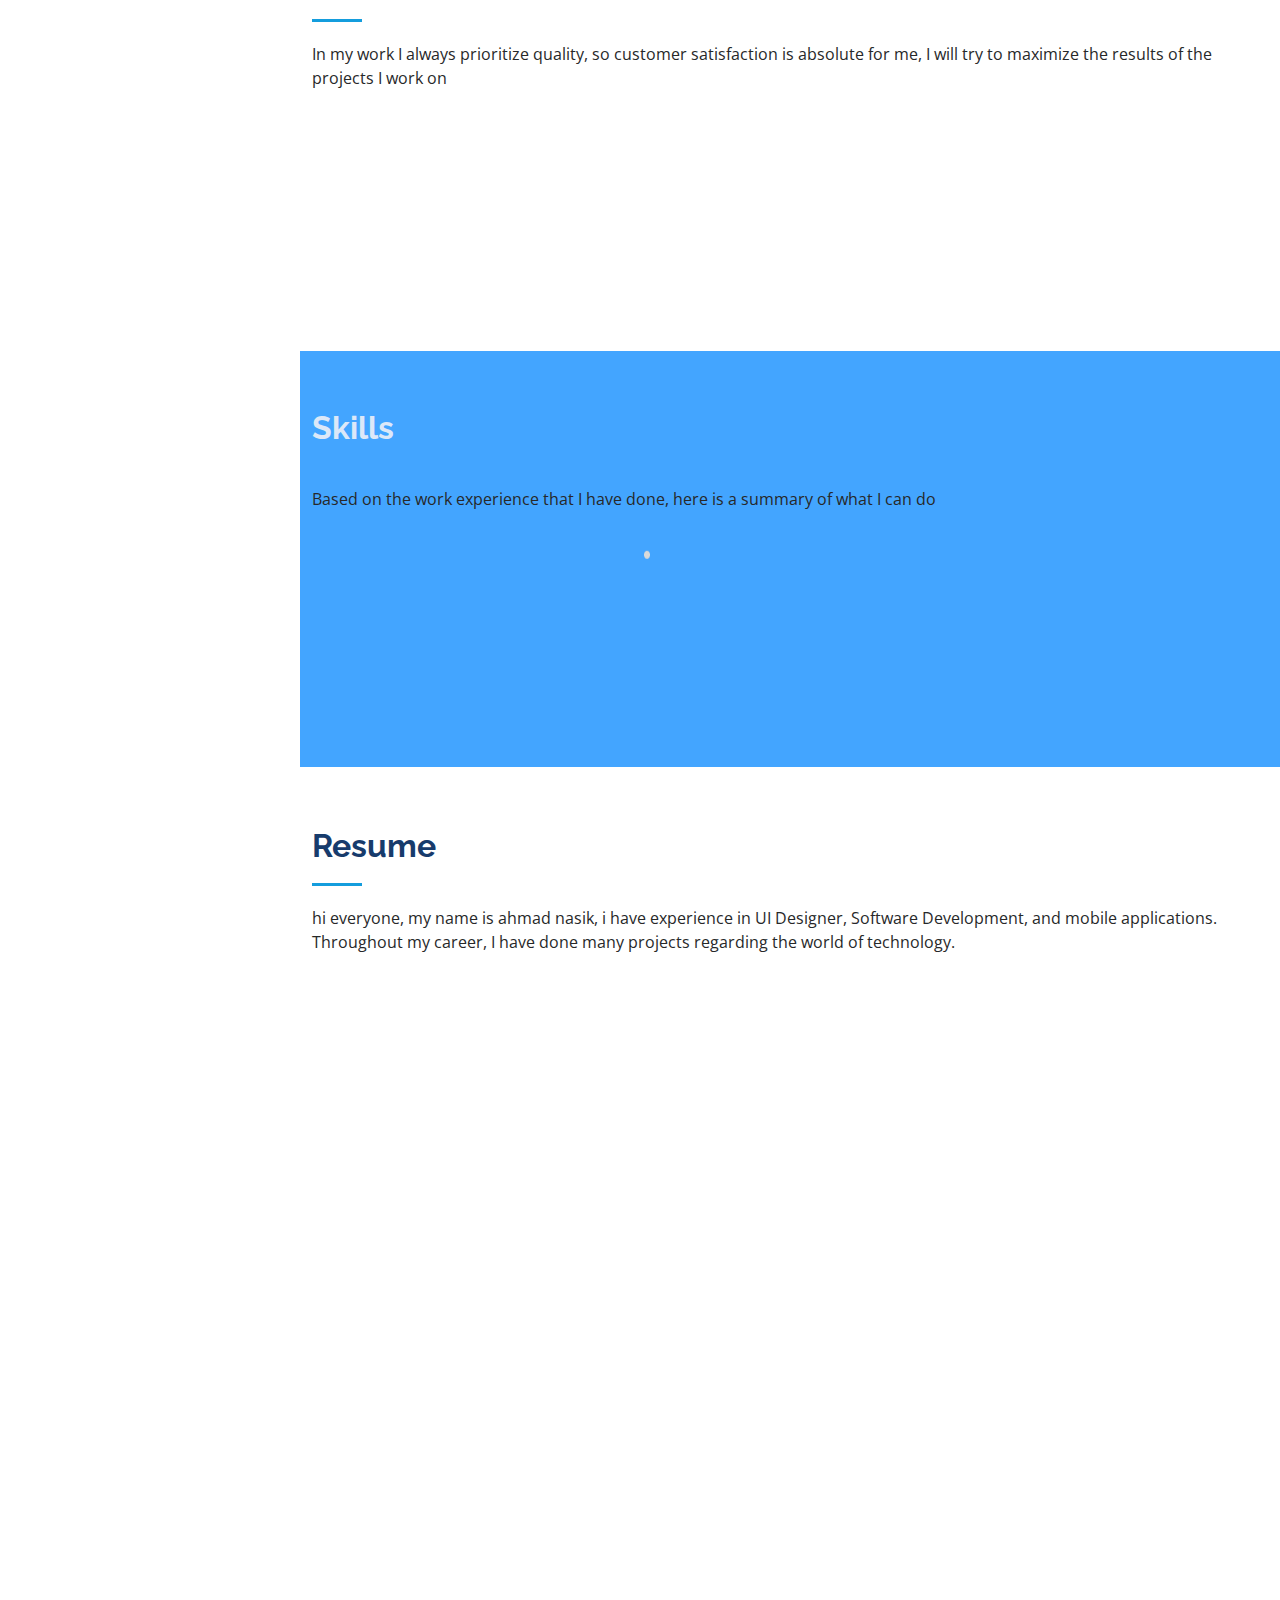
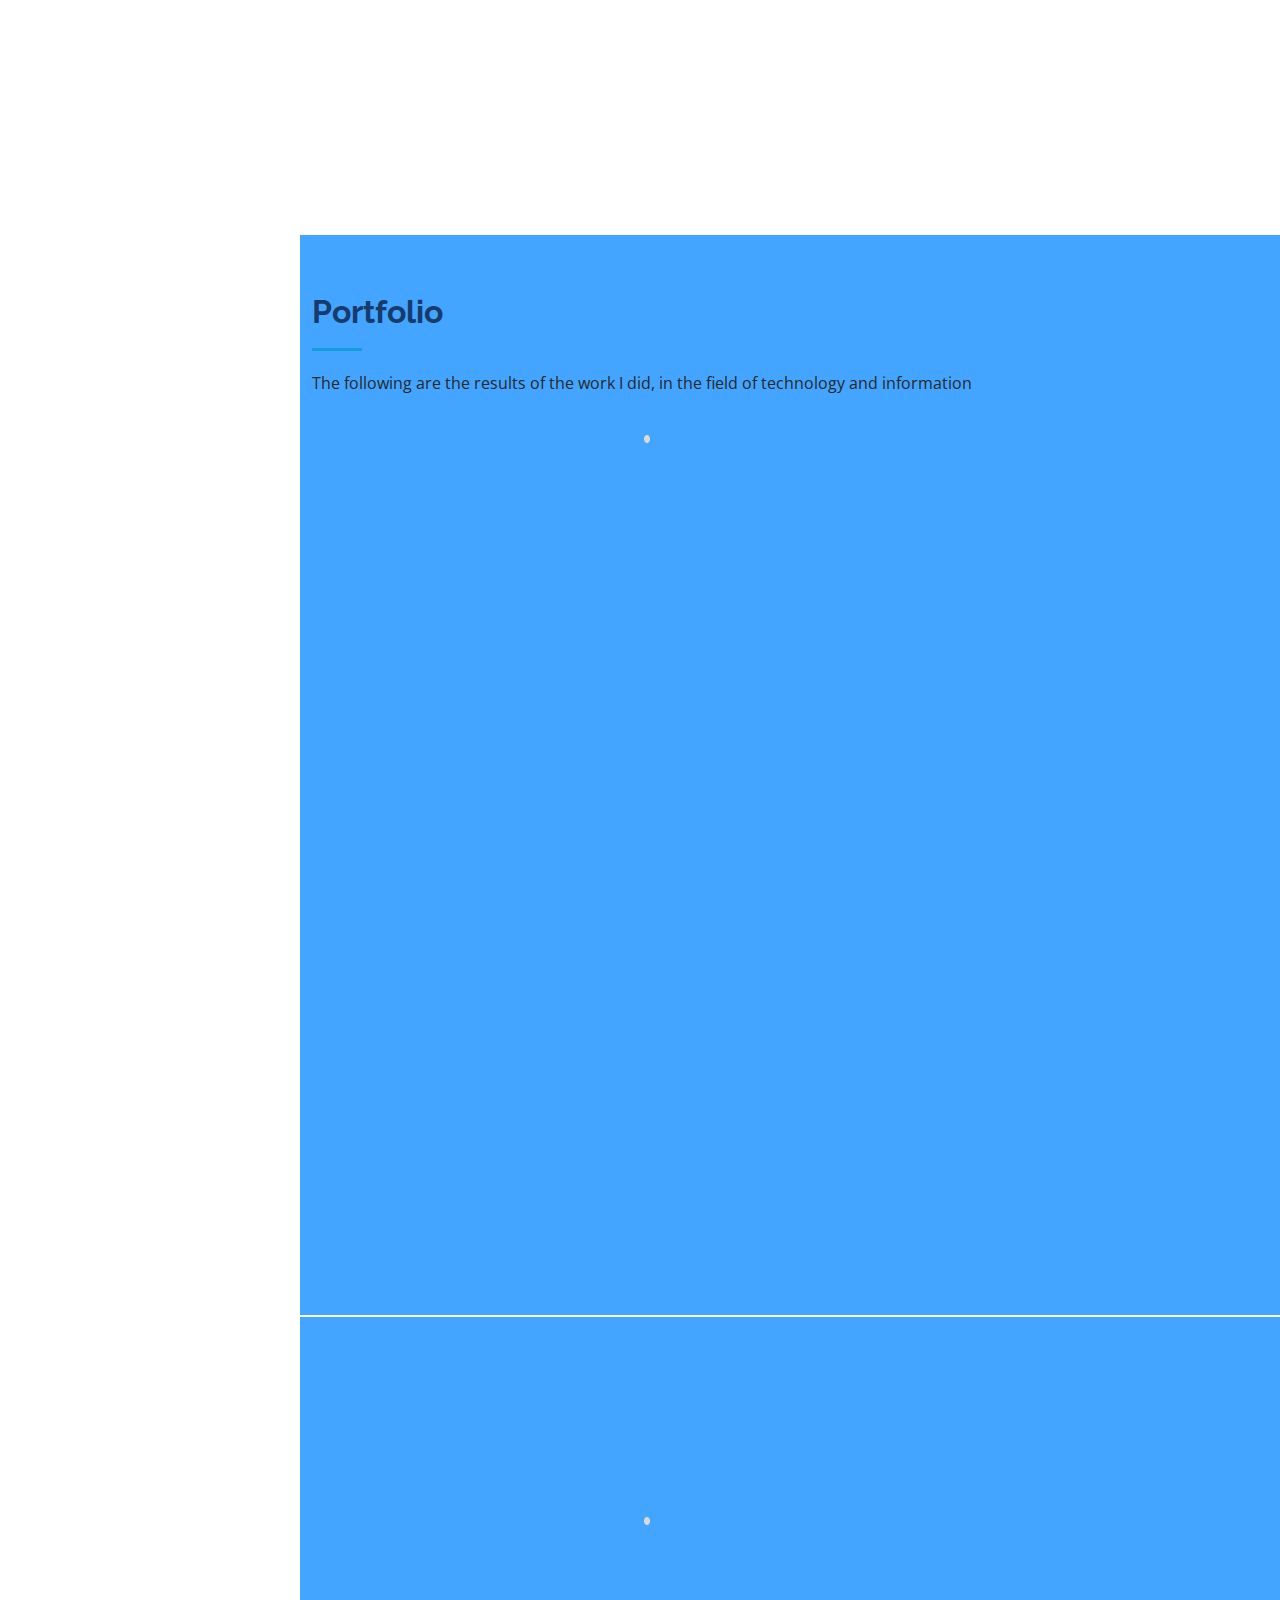
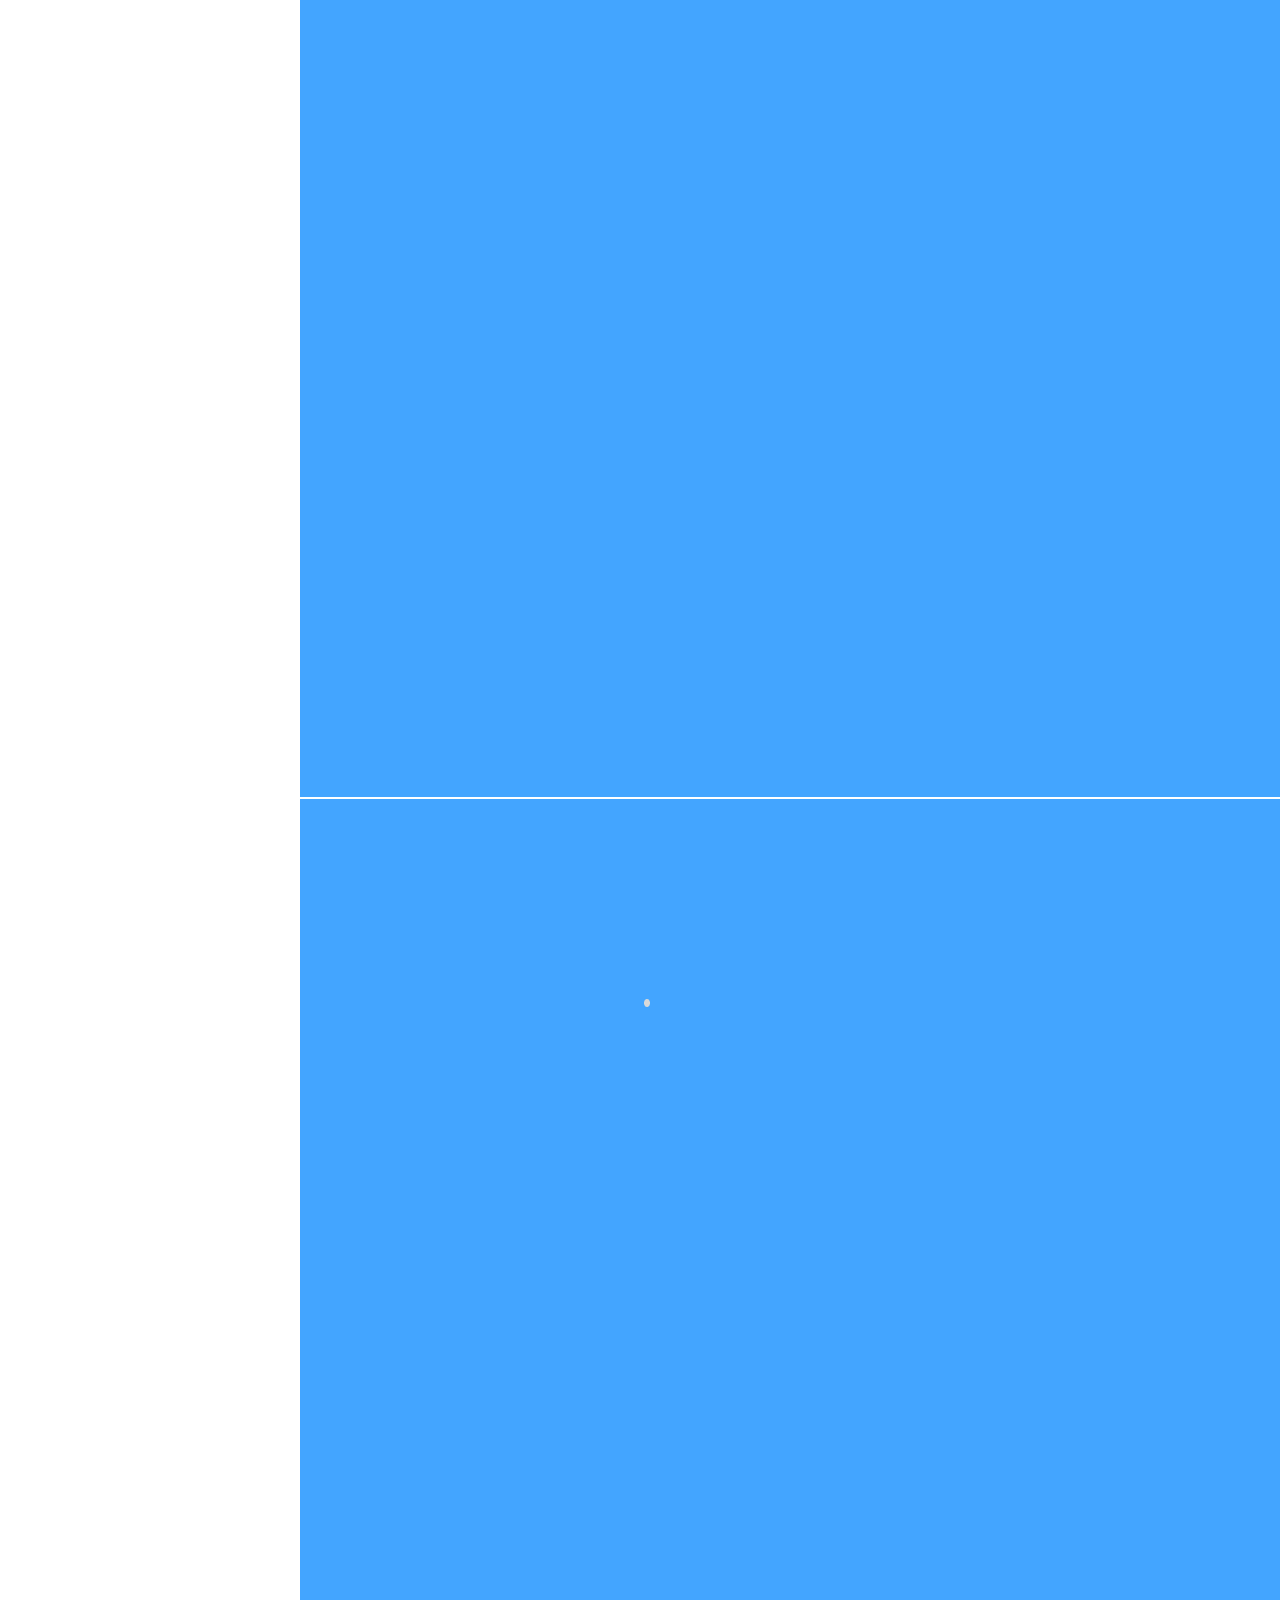
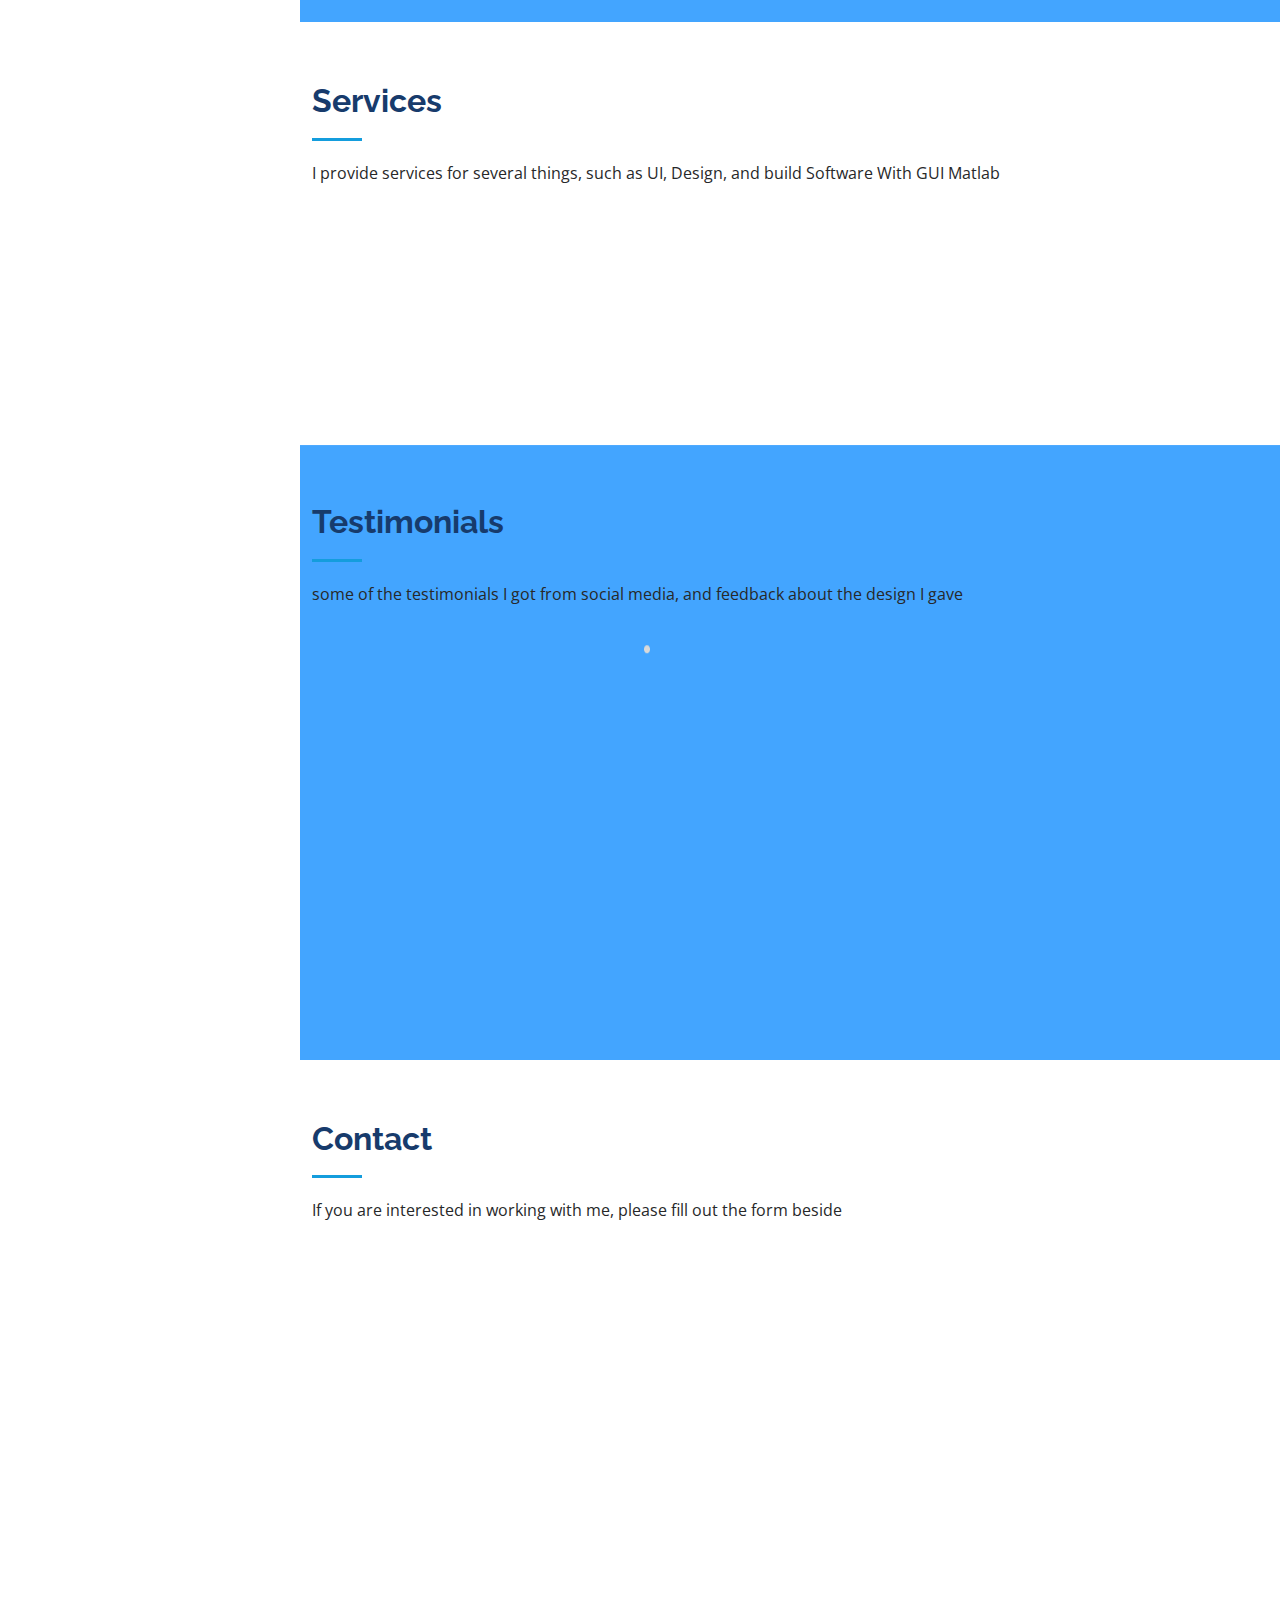
==== commit 98935ef4: "Add files via upload" ====
--- a/index.html
+++ b/index.html
@@ -5,7 +5,7 @@
   <meta charset="utf-8">
   <meta content="width=device-width, initial-scale=1.0" name="viewport">
 
-  <title>iPortfolio Bootstrap Template - Index</title>
+  <title>portfolio-Ahmad-Nasik</title>
   <meta content="" name="description">
   <meta content="" name="keywords">
 
@@ -29,7 +29,7 @@
 
   <!-- =======================================================
   * Template Name: iPortfolio - v3.7.0
-  * Template URL: https://bootstrapmade.com/iportfolio-bootstrap-portfolio-websites-template/
+  * Template URL: https://bootstrapmade.com/iportfolio-Ahmad-Nasik/
   * Author: BootstrapMade.com
   * License: https://bootstrapmade.com/license/
   ======================================================== -->
